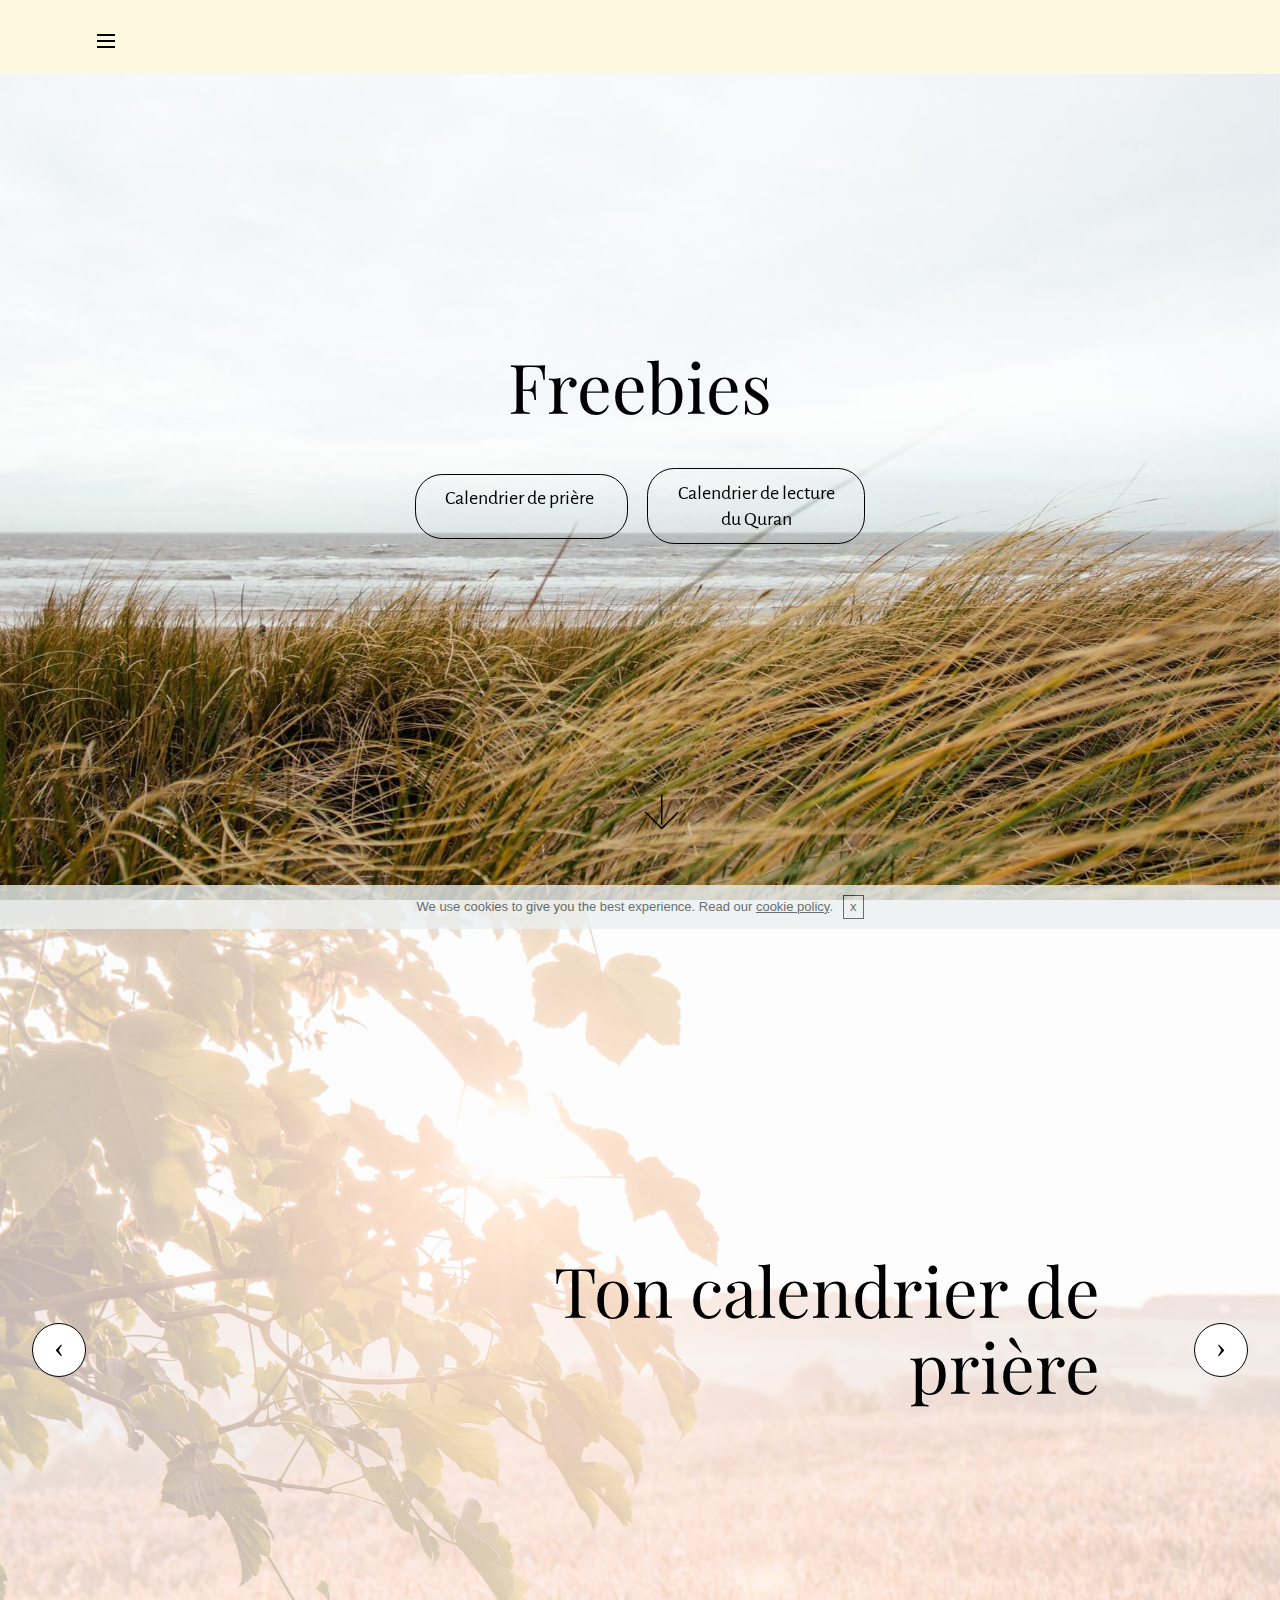
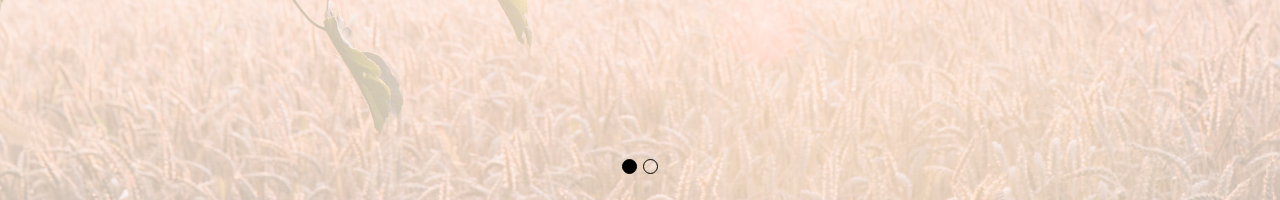
==== freebies.html @ bce5e8c2 "create github pages" ====
<!DOCTYPE html>
<html  >
<head>
  <!-- Site made with Mobirise Website Builder v4.9.6, https://mobirise.com -->
  <meta charset="UTF-8">
  <meta http-equiv="X-UA-Compatible" content="IE=edge">
  <meta name="generator" content="Mobirise v4.9.6, mobirise.com">
  <meta name="viewport" content="width=device-width, initial-scale=1, minimum-scale=1">
  <link rel="shortcut icon" href="assets/images/avatar-f344ed665e72-128-128x128.jpg" type="image/x-icon">
  <meta name="description" content="">
  
  <title>Freebies</title>
  <link rel="stylesheet" href="assets/web/assets/mobirise-icons/mobirise-icons.css">
  <link rel="stylesheet" href="https://fonts.googleapis.com/css?family=Alegreya+Sans:400,700&subset=latin,vietnamese,latin-ext">
  <link rel="stylesheet" href="https://fonts.googleapis.com/css?family=Playfair+Display:400,700&subset=latin,cyrillic">
  <link rel="stylesheet" href="assets/tether/tether.min.css">
  <link rel="stylesheet" href="assets/bootstrap/css/bootstrap.min.css">
  <link rel="stylesheet" href="assets/soundcloud-plugin/style.css">
  <link rel="stylesheet" href="assets/puritym/css/style.css">
  <link rel="stylesheet" href="assets/mobirise/css/mbr-additional.css" type="text/css">
  
  
  
</head>
<body>
  <nav class="navbar navbar-light mbr-navbar navbar-fixed-top" id="menu-h" data-rv-view="128" style="background-color: rgb(255, 248, 224);">
    <div class="container">
        <button class="navbar-toggler pull-right" type="button" data-toggle="collapse" data-target="#exCollapsingNavbar2">
            <div class="hamburger-icon"></div>
        </button>

        <div class="clearfix"></div>
        <div class="collapse" id="exCollapsingNavbar2">
            <span class="navbar-logo"><a href="https://mobirise.com"><img src="assets/images/avatar-f344ed665e72-128-128x128.jpg" alt="Logo" title="Logo"></a></span>
            <span><a class="navbar-brand" href="https://mobirise.com">Azv</a></span>

            

            <ul class="nav navbar-nav pull-xs-right"><li class="nav-item"><a class="nav-link" href="index.html#header1-8">Home</a></li> <li class="nav-item"><a class="nav-link" href="index.html#contacts3-3"><span class="mbri-hearth mbr-iconfont mbr-iconfont-btn-parent"></span>Sabr</a></li>  <li class="nav-item"><a class="nav-link" href="index.html#contacts3-3"><span class="mbri-photos mbr-iconfont mbr-iconfont-btn-parent"></span>Photos</a></li> <li class="nav-item"><a class="nav-link" href="index.html#contacts3-3"><span class="mbri-edit mbr-iconfont mbr-iconfont-btn-parent"></span>Breath</a></li> <li class="nav-item"><a class="nav-link" href="index.html#contacts3-3"><span class="mbri-gift mbr-iconfont mbr-iconfont-btn-parent"></span>Freebies</a></li><li class="nav-item"><a class="nav-link" href="#bottom">Contact</a></li></ul>
        </div>
    </div>
</nav>

<section class="mbr-section mbr-section-full mbr-parallax-background mbr-after-navbar" id="header1-1b" data-rv-view="130" style="background-image: url(assets/images/photo-1.jpg);">
    <div class="mbr-table-cell">
        
        <div class="container">
            <div class="row">
                <div class="col-md-8 col-md-offset-2 text-xs-center">

                    <h1 class="mbr-section-title display-1">Freebies</h1>
                    
                    <div class="mbr-buttons--center"><a class="btn btn-lg btn-secondary-outline" href="https://mobirise.com"><p>Calendrier de prière&nbsp;</p></a> <a class="btn btn-lg btn-secondary-outline" href="https://mobirise.com">Calendrier de lecture <br>du Quran</a> </div>
                </div>
            </div>
        </div>
        <a class="mbr-arrow" href="#slider-1c"><span class="mbri-down mbr-iconfont"></span></a>
    </div>
</section>

<section class="mbr-slider mbr-section mbr-section__container carousel slide mbr-section-nopadding" data-ride="carousel" data-keyboard="false" data-wrap="true" data-interval="5000" id="slider-1c" data-rv-view="133" style="background-color: rgb(255, 255, 255);">
    <div>
        <div>
            <div>
                <ol class="carousel-indicators">
                    <li data-app-prevent-settings="" data-target="#slider-1c" class="active" data-slide-to="0"></li><li data-app-prevent-settings="" data-target="#slider-1c" data-slide-to="1"></li>
                </ol>
                <div class="carousel-inner" role="listbox">
                    <div class="mbr-section carousel-item dark center mbr-section-full active" style="background-image: url(assets/images/photo-6.jpg);">
                        <div class="mbr-table-cell">
                         <div class="mbr-overlay" style="opacity: 0.7;"></div>
                            <div class=" container">
                                
                                <div class="row">
                                    <div class="col-md-8 col-md-offset-3 text-xs-right">
                                        <h2 class="mbr-section-title display-1">Ton calendrier de prière</h2>
                                        

                                        
                                    </div>
                                </div>
                            </div>
                        </div>
                    </div><div class="mbr-section carousel-item dark center mbr-section-full" style="background-image: url(assets/images/photo-9.jpg);">
                        <div class="mbr-table-cell">
                         <div class="mbr-overlay"></div>
                            <div class=" container">
                                
                                <div class="row">
                                    <div class="col-md-8 col-md-offset-1">
                                        <h2 class="mbr-section-title display-1">Ton calendrier de lecture du noble Quran</h2>
                                        

                                        
                                    </div>
                                </div>
                            </div>
                        </div>
                    </div>
                </div>
                
                <a data-app-prevent-settings="" class="left carousel-control" role="button" data-slide="prev" href="#slider-1c">
                    <span class="icon-prev" aria-hidden="true"></span>
                    <span class="sr-only">Previous</span>
                </a>
                <a data-app-prevent-settings="" class="right carousel-control" role="button" data-slide="next" href="#slider-1c">
                    <span class="icon-next" aria-hidden="true"></span>
                    <span class="sr-only">Next</span>
                </a>
            </div>
        </div>
    </div>
</section>


  <script src="assets/web/assets/jquery/jquery.min.js"></script>
  <script src="assets/tether/tether.min.js"></script>
  <script src="assets/bootstrap/js/bootstrap.min.js"></script>
  <script src="assets/cookies-alert-plugin/cookies-alert-core.js"></script>
  <script src="assets/cookies-alert-plugin/cookies-alert-script.js"></script>
  <script src="assets/jarallax/jarallax.js"></script>
  <script src="assets/bootstrap-carousel-swipe/bootstrap-carousel-swipe.js"></script>
  <script src="assets/smooth-scroll/smooth-scroll.js"></script>
  <script src="assets/puritym/js/script.js"></script>
  
  
<input name="cookieData" type="hidden" data-cookie-text="We use cookies to give you the best experience. Read our <a href='privacy.html'>cookie policy</a>.">
  </body>
</html>
---- assets/web/assets/mobirise-icons/mobirise-icons.css ----
@font-face {
  font-family: 'MobiriseIcons';
  src:  url('mobirise-icons.eot?spat4u');
  src:  url('mobirise-icons.eot?spat4u#iefix') format('embedded-opentype'),
    url('mobirise-icons.ttf?spat4u') format('truetype'),
    url('mobirise-icons.woff?spat4u') format('woff'),
    url('mobirise-icons.svg?spat4u#MobiriseIcons') format('svg');
  font-weight: normal;
  font-style: normal;
}

[class^="mbri-"], [class*=" mbri-"] {
  /* use !important to prevent issues with browser extensions that change fonts */
  font-family: MobiriseIcons !important;
  speak: none;
  font-style: normal;
  font-weight: normal;
  font-variant: normal;
  text-transform: none;
  line-height: 1;

  /* Better Font Rendering =========== */
  -webkit-font-smoothing: antialiased;
  -moz-osx-font-smoothing: grayscale;
}

.mbri-add-submenu:before {
  content: "\e900";
}
.mbri-alert:before {
  content: "\e901";
}
.mbri-align-center:before {
  content: "\e902";
}
.mbri-align-justify:before {
  content: "\e903";
}
.mbri-align-left:before {
  content: "\e904";
}
.mbri-align-right:before {
  content: "\e905";
}
.mbri-android:before {
  content: "\e906";
}
.mbri-apple:before {
  content: "\e907";
}
.mbri-arrow-down:before {
  content: "\e908";
}
.mbri-arrow-next:before {
  content: "\e909";
}
.mbri-arrow-prev:before {
  content: "\e90a";
}
.mbri-arrow-up:before {
  content: "\e90b";
}
.mbri-bold:before {
  content: "\e90c";
}
.mbri-bookmark:before {
  content: "\e90d";
}
.mbri-bootstrap:before {
  content: "\e90e";
}
.mbri-briefcase:before {
  content: "\e90f";
}
.mbri-browse:before {
  content: "\e910";
}
.mbri-bulleted-list:before {
  content: "\e911";
}
.mbri-calendar:before {
  content: "\e912";
}
.mbri-camera:before {
  content: "\e913";
}
.mbri-cart-add:before {
  content: "\e914";
}
.mbri-cart-full:before {
  content: "\e915";
}
.mbri-cash:before {
  content: "\e916";
}
.mbri-change-style:before {
  content: "\e917";
}
.mbri-chat:before {
  content: "\e918";
}
.mbri-clock:before {
  content: "\e919";
}
.mbri-close:before {
  content: "\e91a";
}
.mbri-cloud:before {
  content: "\e91b";
}
.mbri-code:before {
  content: "\e91c";
}
.mbri-contact-form:before {
  content: "\e91d";
}
.mbri-credit-card:before {
  content: "\e91e";
}
.mbri-cursor-click:before {
  content: "\e91f";
}
.mbri-cust-feedback:before {
  content: "\e920";
}
.mbri-database:before {
  content: "\e921";
}
.mbri-delivery:before {
  content: "\e922";
}
.mbri-desktop:before {
  content: "\e923";
}
.mbri-devices:before {
  content: "\e924";
}
.mbri-down:before {
  content: "\e925";
}
.mbri-download:before {
  content: "\e989";
}
.mbri-drag-n-drop:before {
  content: "\e927";
}
.mbri-drag-n-drop2:before {
  content: "\e928";
}
.mbri-edit:before {
  content: "\e929";
}
.mbri-edit2:before {
  content: "\e92a";
}
.mbri-error:before {
  content: "\e92b";
}
.mbri-extension:before {
  content: "\e92c";
}
.mbri-features:before {
  content: "\e92d";
}
.mbri-file:before {
  content: "\e92e";
}
.mbri-flag:before {
  content: "\e92f";
}
.mbri-folder:before {
  content: "\e930";
}
.mbri-gift:before {
  content: "\e931";
}
.mbri-github:before {
  content: "\e932";
}
.mbri-globe:before {
  content: "\e933";
}
.mbri-globe-2:before {
  content: "\e934";
}
.mbri-growing-chart:before {
  content: "\e935";
}
.mbri-hearth:before {
  content: "\e936";
}
.mbri-help:before {
  content: "\e937";
}
.mbri-home:before {
  content: "\e938";
}
.mbri-hot-cup:before {
  content: "\e939";
}
.mbri-idea:before {
  content: "\e93a";
}
.mbri-image-gallery:before {
  content: "\e93b";
}
.mbri-image-slider:before {
  content: "\e93c";
}
.mbri-info:before {
  content: "\e93d";
}
.mbri-italic:before {
  content: "\e93e";
}
.mbri-key:before {
  content: "\e93f";
}
.mbri-laptop:before {
  content: "\e940";
}
.mbri-layers:before {
  content: "\e941";
}
.mbri-left-right:before {
  content: "\e942";
}
.mbri-left:before {
  content: "\e943";
}
.mbri-letter:before {
  content: "\e944";
}
.mbri-like:before {
  content: "\e945";
}
.mbri-link:before {
  content: "\e946";
}
.mbri-lock:before {
  content: "\e947";
}
.mbri-login:before {
  content: "\e948";
}
.mbri-logout:before {
  content: "\e949";
}
.mbri-magic-stick:before {
  content: "\e94a";
}
.mbri-map-pin:before {
  content: "\e94b";
}
.mbri-menu:before {
  content: "\e94c";
}
.mbri-mobile:before {
  content: "\e94d";
}
.mbri-mobile2:before {
  content: "\e94e";
}
.mbri-mobirise:before {
  content: "\e94f";
}
.mbri-more-horizontal:before {
  content: "\e950";
}
.mbri-more-vertical:before {
  content: "\e951";
}
.mbri-music:before {
  content: "\e952";
}
.mbri-new-file:before {
  content: "\e953";
}
.mbri-numbered-list:before {
  content: "\e954";
}
.mbri-opened-folder:before {
  content: "\e955";
}
.mbri-pages:before {
  content: "\e956";
}
.mbri-paper-plane:before {
  content: "\e957";
}
.mbri-paperclip:before {
  content: "\e958";
}
.mbri-photo:before {
  content: "\e959";
}
.mbri-photos:before {
  content: "\e95a";
}
.mbri-pin:before {
  content: "\e95b";
}
.mbri-play:before {
  content: "\e95c";
}
.mbri-plus:before {
  content: "\e95d";
}
.mbri-preview:before {
  content: "\e95e";
}
.mbri-print:before {
  content: "\e95f";
}
.mbri-protect:before {
  content: "\e960";
}
.mbri-question:before {
  content: "\e961";
}
.mbri-quote-left:before {
  content: "\e962";
}
.mbri-quote-right:before {
  content: "\e963";
}
.mbri-refresh:before {
  content: "\e964";
}
.mbri-responsive:before {
  content: "\e965";
}
.mbri-right:before {
  content: "\e966";
}
.mbri-rocket:before {
  content: "\e967";
}
.mbri-sad-face:before {
  content: "\e968";
}
.mbri-sale:before {
  content: "\e969";
}
.mbri-save:before {
  content: "\e96a";
}
.mbri-search:before {
  content: "\e96b";
}
.mbri-setting:before {
  content: "\e96c";
}
.mbri-setting2:before {
  content: "\e96d";
}
.mbri-setting3:before {
  content: "\e96e";
}
.mbri-share:before {
  content: "\e96f";
}
.mbri-shopping-bag:before {
  content: "\e970";
}
.mbri-shopping-basket:before {
  content: "\e971";
}
.mbri-shopping-cart:before {
  content: "\e972";
}
.mbri-sites:before {
  content: "\e973";
}
.mbri-smile-face:before {
  content: "\e974";
}
.mbri-speed:before {
  content: "\e975";
}
.mbri-star:before {
  content: "\e976";
}
.mbri-success:before {
  content: "\e977";
}
.mbri-sun:before {
  content: "\e978";
}
.mbri-sun2:before {
  content: "\e979";
}
.mbri-tablet:before {
  content: "\e97a";
}
.mbri-tablet-vertical:before {
  content: "\e97b";
}
.mbri-target:before {
  content: "\e97c";
}
.mbri-timer:before {
  content: "\e97d";
}
.mbri-to-ftp:before {
  content: "\e97e";
}
.mbri-to-local-drive:before {
  content: "\e97f";
}
.mbri-touch-swipe:before {
  content: "\e980";
}
.mbri-touch:before {
  content: "\e981";
}
.mbri-trash:before {
  content: "\e982";
}
.mbri-underline:before {
  content: "\e983";
}
.mbri-unlink:before {
  content: "\e984";
}
.mbri-unlock:before {
  content: "\e985";
}
.mbri-up-down:before {
  content: "\e986";
}
.mbri-up:before {
  content: "\e987";
}
.mbri-update:before {
  content: "\e988";
}
.mbri-upload:before {
 content: "\e926"; 
}
.mbri-user:before {
  content: "\e98a";
}
.mbri-user2:before {
  content: "\e98b";
}
.mbri-users:before {
  content: "\e98c";
}
.mbri-video:before {
  content: "\e98d";
}
.mbri-video-play:before {
  content: "\e98e";
}
.mbri-watch:before {
  content: "\e98f";
}
.mbri-website-theme:before {
  content: "\e990";
}
.mbri-wifi:before {
  content: "\e991";
}
.mbri-windows:before {
  content: "\e992";
}
.mbri-zoom-out:before {
  content: "\e993";
}
.mbri-redo:before {
  content: "\e994";
}
.mbri-undo:before {
  content: "\e995";
}
---- assets/soundcloud-plugin/style.css ----
.addons-container {
  position: relative;
  margin-left: auto;
  margin-right: auto;
  padding-right: 15px;
  padding-left: 15px; }
  @media (min-width: 576px) {
    .addons-container {
      padding-right: 15px;
      padding-left: 15px; } }
  @media (min-width: 768px) {
    .addons-container {
      padding-right: 15px;
      padding-left: 15px; } }
  @media (min-width: 992px) {
    .addons-container {
      padding-right: 15px;
      padding-left: 15px; } }
  @media (min-width: 1200px) {
    .addons-container {
      padding-right: 15px;
      padding-left: 15px; } }
  @media (min-width: 576px) {
    .addons-container {
      width: 540px;
      max-width: 100%; } }
  @media (min-width: 768px) {
    .addons-container {
      width: 720px;
      max-width: 100%; } }
  @media (min-width: 992px) {
    .addons-container {
      width: 960px;
      max-width: 100%; } }
  @media (min-width: 1200px) {
    .addons-container {
      width: 1140px;
      max-width: 100%; } }

.addons-container-inner{
    position: relative;
    width: 100%;
    min-height: 1px;
    padding-right: 15px;
    padding-left: 15px;
}
@media (min-width: 567px) {
    .addons-container-inner{
        -ms-flex: 0 0 66.666667%;
        flex: 0 0 66.666667%;
        max-width: 66.666667%;
    }
}
.addons-row{
    display: flex;
    justify-content:center;
}
---- assets/puritym/css/style.css ----
.engine {
	position: absolute;
	text-indent: -2400px;
	text-align: center;
	padding: 0;
	top: 0;
	left: -2400px;
}/**
 * BOOTSTRAP CUSTOM
 */
.container {
  position: relative; }

.btn {
  margin-bottom: 0.5rem; }
  .btn + .btn {
    margin-left: 1rem; }

.btn-white {
  background: #fff;
  color: inherit; }

.btn-black {
  background: #000;
  color: #fff; }

.btn-social,
.btn-social:hover,
.btn-social:active,
.btn-social:focus {
  color: #fff; }

.display-1 {
  font-size: 4.3rem;
  margin-top: 3.9rem;
  margin-bottom: 2.8rem; }

.display-2 {
  font-size: 3.5rem;
  margin-top: 3.5rem;
  margin-bottom: 2.5rem; }

.display-3 {
  font-size: 2.8rem;
  margin-top: 3.2rem;
  margin-bottom: 2rem; }

.display-4 {
  font-size: 2.3rem;
  margin-top: 2.3rem;
  margin-bottom: 1.8rem; }

p.lead,
.lead p {
  margin-bottom: 2rem; }

.card .card-img-top {
  width: 100%; }

.card-block {
  background-color: #fff; }

@media (min-width: 768px) {
  .col-md-4:nth-of-type(3n+1) {
    clear: left; } }
@media (min-width: 544px) and (max-width: 767px) {
  .col-md-4:nth-of-type(odd) {
    clear: left; } }
.row.no-gutter {
  margin-left: 0;
  margin-right: 0; }

.row.no-gutter > [class*=col-]:not(:first-child),
.row.no-gutter > [class*=col-]:not(:last-child) {
  padding-right: 0;
  padding-left: 0; }

blockquote {
  padding: .5rem 1rem;
  margin: 0 0 1rem;
  margin-bottom: 1rem;
  font-size: 1.25rem;
  border-left: .25rem solid #f1c050; }

/**
 * TYPOGRAPHY
 */
body {
  font-family: "Alegreya Sans", sans-serif; }

h1, h2, h3, h4, h5, h6,
.h1, .h2, .h3, .h4, .h5, .h6,
.display-1, .display-2, .display-3, .display-4 {
  font-family: "Playfair Display", sans-serif; }

/**
 * MAPS
 */
@-webkit-keyframes mapCircleLoading {
  from {
    -webkit-transform: rotate(0deg); }
  to {
    -webkit-transform: rotate(359deg); } }
@keyframes mapCircleLoading {
  from {
    transform: rotate(0deg); }
  to {
    transform: rotate(359deg); } }
.mbr-map {
  position: relative; }
  .mbr-map iframe {
    height: 100%;
    width: 100%; }
  .mbr-map [data-state-details] {
    color: #6b6763;
    font-family: "Alegreya Sans", sans-serif;
    font-size: 1.25rem;
    height: 1.5em;
    margin-top: -0.75em;
    padding-left: 20px;
    padding-right: 20px;
    position: absolute;
    text-align: center;
    top: 50%;
    width: 100%; }
  .mbr-map[data-state] {
    background: #e9e5dc; }
  .mbr-map[data-state="loading"] [data-state-details] {
    display: none; }
  .mbr-map[data-state="loading"]::after {
    content: "";
    -webkit-animation: mapCircleLoading .6s infinite linear;
    animation: mapCircleLoading .6s infinite linear;
    border-radius: 50%;
    border: 6px rgba(255, 255, 255, 0.35) solid;
    border-top-color: #fff;
    height: 40px;
    left: 50%;
    margin-left: -20px;
    margin-top: -20px;
    position: absolute;
    top: 50%;
    width: 40px; }

/**
 * SECTIONS
 */
.mbr-section {
  position: relative;
  padding-top: 9rem;
  padding-bottom: 9rem;
  background-position: 50% 50%;
  background-repeat: no-repeat;
  background-size: cover; }

.mbr-section-full {
  display: table;
  width: 100%;
  height: 100vh;
  padding-top: 0;
  padding-bottom: 0; }

.mbr-section-small {
  padding-top: 4.5rem;
  padding-bottom: 4.5rem; }

.mbr-section-nopadding {
  padding-top: 0;
  padding-bottom: 0; }

.mbr-section-title {
  margin-top: 0; }

.mbr-table {
  display: table; }

.mbr-table-cell {
  position: relative;
  display: table-cell;
  vertical-align: middle;
  padding-top: 9rem;
  padding-bottom: 9rem; }

.mbr-inner-padding {
  padding: 4rem; }

/* footer */
.mbr-footer {
  color: #fff; }
  .mbr-footer .mbr-map,
  .mbr-footer .mbr-google-map {
    height: 300px; }
  .mbr-footer .form-control {
    color: #fff;
    background-color: #26272c;
    border-color: #1b1c20; }
  .mbr-footer ul {
    list-style-type: none;
    padding: 0; }
    .mbr-footer ul li {
      position: relative;
      padding-left: 1.2rem; }
      .mbr-footer ul li:before {
        content: '';
        position: absolute;
        margin-left: -1.2rem;
        width: 10px;
        height: 1px;
        top: 50%;
        background-color: #fff; }

footer.mbr-footer {
  padding-top: 3rem;
  padding-bottom: 2rem; }

/**
 * NAVBAR
 */
.mbr-navbar {
  position: absolute;
  top: 0;
  right: 0;
  left: 0;
  padding: 1.5rem 1rem;
  background-color: #fff;
  z-index: 1030; }
  .mbr-navbar.navbar-fixed-top {
    position: fixed; }
  .mbr-navbar.navbar-transparent {
    background-color: transparent; }
  .mbr-navbar .navbar-logo {
    margin-right: 1.5rem;
    float: left; }
  .mbr-navbar .navbar-logo,
  .mbr-navbar .navbar-logo img {
    height: 37px; }
  .mbr-navbar .navbar-brand {
    margin-right: 1.5rem; }
  .mbr-navbar .navbar-divider,
  .mbr-navbar .navbar-nav .nav-item + .nav-item,
  .mbr-navbar .navbar-nav .nav-link + .nav-link {
    margin-left: 1rem; }
  .mbr-navbar .navbar-nav + .navbar-nav {
    margin-right: 20px; }

.mbr-navbar .hamburger-icon, .navbar-dropdown .hamburger-icon {
  content: "";
  width: 16px;
  -webkit-box-shadow: 0 -6px 0 1px,0 0 0 1px,0 6px 0 1px;
  -moz-box-shadow: 0 -6px 0 1px,0 0 0 1px,0 6px 0 1px;
  box-shadow: 0 -6px 0 1px,0 0 0 1px,0 6px 0 1px; }

/**
 * HELPERS
 */
/* Colors */
.text-white {
  color: #fff !important; }

.text-black {
  color: #000 !important; }

/**
 * Mobirise Classes
 */
.mbr-after-navbar:before {
  content: "";
  display: block;
  height: 54px; }

.mbr-section__container--first {
  padding-bottom: 1rem; }

.mbr-section__container--middle {
  padding-top: 1rem;
  padding-bottom: 1rem; }

.mbr-section__container--last {
  padding-top: 1rem; }

.mbr-overlay,
.mbr-background-video,
.mbr-background-video-preview {
  position: absolute;
  bottom: 0;
  left: 0;
  right: 0;
  top: 0; }

.mbr-overlay {
  background-color: #fff;
  opacity: 0.5;
  z-index: 1; }
  .mbr-overlay ~ * {
    z-index: 2; }

.mbr-background-video-preview {
  z-index: 0 !important; }

.mbr-figure {
  display: block;
  overflow: hidden;
  position: relative;
  width: 100%;
  margin: 0; }
  .mbr-figure img, .mbr-figure iframe {
    display: block;
    width: 100%; }
  .mbr-figure .mbr-figure-caption {
    width: 100%;
    padding: 1.5rem 0;
    background-color: #FFF8E0; }
  .mbr-figure .mbr-figure-caption-over {
    position: absolute;
    bottom: 0;
    background-color: rgba(255, 255, 255, 0.5); }

.mbr-map,
.mbr-google-map {
  height: 400px; }

.mbr-arrow {
  position: absolute;
  text-align: center;
  font-size: 35px;
  bottom: 71px;
  left: 50%;
  text-decoration: none !important;
  width: 30px;
  margin-left: -15px;
  line-height: 1px;
  padding: 0 20px;
  -webkit-animation: floating-arrow 1.6s infinite ease-in-out 0s;
  -o-animation: floating-arrow 1.6s infinite ease-in-out 0s;
  animation: floating-arrow 1.6s infinite ease-in-out 0s; }
  .mbr-arrow, .mbr-arrow:hover, .mbr-arrow:focus {
    color: inherit; }

@-webkit-keyframes floating-arrow {
  from {
    -webkit-transform: translateY(0);
    transform: translateY(0); }
  65% {
    -webkit-transform: translateY(11px);
    transform: translateY(11px); }
  to {
    -webkit-transform: translateY(0);
    transform: translateY(0); } }
@-o-keyframes floating-arrow {
  from {
    -webkit-transform: translateY(0);
    transform: translateY(0); }
  65% {
    -webkit-transform: translateY(11px);
    transform: translateY(11px); }
  to {
    -webkit-transform: translateY(0);
    transform: translateY(0); } }
@keyframes floating-arrow {
  from {
    -webkit-transform: translateY(0);
    transform: translateY(0); }
  65% {
    -webkit-transform: translateY(11px);
    transform: translateY(11px); }
  to {
    -webkit-transform: translateY(0);
    transform: translateY(0); } }
@media (max-width: 767px) {
  .mbr-arrow {
    bottom: 41px; } }
@media (max-width: 320px) {
  .mbr-arrow {
    bottom: 21px;
    text-align: center; } }
@media all and (device-width: 320px) and (device-height: 568px) and (orientation: portrait) {
  .mbr-arrow {
    bottom: 31px; } }
/*-------

   Slider

-------*/
.mbr-slider .carousel-inner > .active,
.mbr-slider .carousel-inner > .next,
.mbr-slider .carousel-inner > .prev {
  display: table; }

.mbr-slider .carousel-control {
  background-image: none;
  width: 54px;
  height: 54px;
  top: 50%;
  margin-top: -27px;
  line-height: 54px;
  border-radius: 27px;
  color: inherit;
  background: #fff;
  border: 1px solid #000;
  opacity: 1;
  text-shadow: none;
  z-index: 5;
  -webkit-transition: all 0.2s ease-in-out 0s;
  -o-transition: all 0.2s ease-in-out 0s;
  transition: all 0.2s ease-in-out 0s; }

.mbr-slider .carousel-control .icon-next,
.mbr-slider .carousel-control .icon-prev {
  margin-top: -18px;
  font-size: 30px; }

.mbr-slider .carousel-control.left {
  margin-left: 2rem; }

.mbr-slider .carousel-control.right {
  margin-right: 2rem; }

.mbr-slider .carousel-control:hover {
  background: #000;
  color: #fff; }

.mbr-slider .carousel-indicators {
  bottom: 0; }

.mbr-slider .carousel-indicators li,
.mbr-slider .carousel-indicators .active {
  width: 15px;
  height: 15px;
  margin: 3px;
  border: 1px solid #000; }

.mbr-slider .carousel-indicators .active {
  background-color: #000; }

.mbr-slider .mbr-overlay {
  z-index: 0; }

@media (max-width: 767px) {
  .mbr-slider .carousel-control {
    top: auto;
    bottom: 20px; }

  .mbr-slider > .container .carousel-control {
    margin-bottom: 0px; } }
/* boxed slider */
.mbr-slider > .boxed-slider {
  position: relative;
  padding: 93px 0; }

.mbr-slider > .boxed-slider > div {
  position: relative; }

.mbr-slider > .container img {
  width: 100%; }

.mbr-slider > .container img + .row {
  position: absolute;
  top: 50%;
  left: 0;
  right: 0;
  -webkit-transform: translateY(-50%);
  -moz-transform: translateY(-50%);
  transform: translateY(-50%); }

.mbr-slider .mbr-section {
  padding: 0;
  background-attachment: scroll; }

.mbr-slider .mbr-table-cell {
  padding: 0; }

.mbr-slider > .container .carousel-indicators {
  margin-bottom: 3px; }

/* article slider */
.mbr-slider > .article-slider .mbr-section,
.mbr-slider > .article-slider .mbr-section .mbr-table-cell {
  padding-top: 0;
  padding-bottom: 0; }

/*-------

   Gallery

-------*/
.mbr-gallery .mbr-gallery-item {
  position: relative;
  display: inline-block;
  width: 25%; }
  @media (max-width: 768px) {
    .mbr-gallery .mbr-gallery-item {
      width: 50%; } }
  @media (max-width: 400px) {
    .mbr-gallery .mbr-gallery-item {
      width: 100%; } }

.mbr-gallery .mbr-gallery-item > a {
  position: relative;
  display: block;
  background: #fff;
  outline: none; }

.mbr-gallery .mbr-gallery-item img {
  width: 100%;
  opacity: 1;
  -webkit-transition: .2s opacity ease-in-out;
  transition: .2s opacity ease-in-out; }

.mbr-gallery .mbr-gallery-item > a:hover img {
  opacity: 0.9; }

.mbr-gallery .mbr-gallery-item .icon {
  position: absolute;
  font-size: 30px;
  top: 50%;
  left: 50%;
  color: #000;
  opacity: 0;
  -webkit-transform: translateX(-50%) translateY(-50%);
  transform: translateX(-50%) translateY(-50%);
  -webkit-transition: .2s opacity ease-in-out;
  transition: .2s opacity ease-in-out; }

.mbr-gallery .mbr-gallery-item > a:hover .icon {
  opacity: 1; }

/* remove spacing */
.mbr-gallery .mbr-gallery-row.no-gutter {
  margin: 0; }

.mbr-gallery .mbr-gallery-row.no-gutter .mbr-gallery-item {
  padding: 0; }

/* container */
.mbr-gallery .container.mbr-gallery-layout-default {
  padding: 93px 0; }

/* fix horizontal scrollbar */
.mbr-gallery .mbr-gallery-layout-default,
.mbr-gallery .mbr-gallery-layout-article {
  overflow: hidden; }

/* lightbox */
.mbr-gallery .modal {
  position: fixed;
  overflow: hidden;
  padding-right: 0 !important; }

.mbr-gallery .modal-body {
  padding: 0; }

.mbr-gallery .modal-body img {
  width: 100%; }

.mbr-gallery .modal .close {
  position: absolute;
  background-image: none;
  font-size: 20px;
  width: 54px;
  height: 54px;
  border-radius: 27px;
  color: #000;
  top: 2rem;
  right: 2rem;
  line-height: 54px;
  opacity: 1;
  border: 1px solid #000;
  text-align: center;
  text-shadow: none;
  z-index: 5;
  -webkit-transition: all 0.2s ease-in-out 0s;
  -o-transition: all 0.2s ease-in-out 0s;
  transition: all 0.2s ease-in-out 0s; }

.mbr-gallery .modal .close:hover {
  background: #000;
  color: #fff; }

/* modal back color opacity */
.modal-backdrop.in {
  opacity: 0.8;
  filter: alpha(opacity=80); }

@media (max-width: 768px) {
  .mbr-gallery .modal-dialog {
    margin: 10px auto; }

  .mbr-gallery .carousel-indicators,
  .mbr-gallery .carousel-control,
  .mbr-gallery .modal .close {
    position: fixed; } }
/* fix fade in effect */
.mbr-gallery .modal.fade .modal-dialog {
  margin-top: -100px;
  -webkit-transition: margin-top 0.3s ease-out;
  -moz-transition: margin-top 0.3s ease-out;
  -o-transition: margin-top 0.3s ease-out;
  transition: margin-top 0.3s ease-out; }

.mbr-gallery .modal.in .modal-dialog,
.mbr-gallery .modal.fade .modal-dialog {
  -webkit-transform: none;
  -ms-transform: none;
  -o-transform: none;
  transform: none; }

.mbr-gallery .modal.in .modal-dialog {
  margin-top: 30px; }

/* iconfont default styling */
/* for buttons */
.mbr-iconfont.mbr-iconfont-btn,
.mbr-buttons__btn .mbr-iconfont {
  padding-right: 0.3em;
  font-size: 1.5em;
  line-height: 0.5em;
  vertical-align: text-bottom;
  position: relative;
  top: -0.1em;
  text-decoration: none; }

/* menu links */
.mbr-iconfont.mbr-iconfont-btn-parent,
.mbr-buttons__link .mbr-iconfont {
  padding-right: 0.3em;
  font-size: 1.3em;
  top: -0.2em;
  position: relative;
  vertical-align: middle; }

/* msg-box4 */
.mbr-iconfont.mbr-iconfont-msg-box4,
.mbr-iconfont.mbr-iconfont-msg-box5 {
  font-size: 357px;
  text-decoration: none;
  color: #000; }

/*menu logo */
.mbr-iconfont.mbr-iconfont-menu,
.mbr-iconfont.mbr-iconfont-ext__menu {
  font-size: 37px;
  text-decoration: none;
  color: rgba(0, 0, 0, 0.8); }

/* contacts1 */
.mbr-iconfont.mbr-iconfont-contacts1 {
  font-size: 119px;
  text-decoration: none;
  color: #9C9C9C; }

.mbr-iconfont.mbr-iconfont-features1 {
  font-size: 140px;
  text-decoration: none;
  text-align: center;
  display: block;
  margin-top: 0.2em; }

.mbr-table-cell-lg {
  position: relative;
  display: table-cell;
  vertical-align: middle;
  padding-top: 0;
  padding-bottom: 0;
  float: none; }

@media (max-width: 991px) {
  .mbr-table-cell-lg {
    display: block; } }
/*image-resize*/
.image-size .mbr-figure {
  text-align: center; }

@media (max-width: 991px) {
  .image-size {
    width: 100% !important; }
    .image-size .mbr-iconfont {
      font-size: 260px !important; } }

/*# sourceMappingURL=style.css.map */
---- assets/mobirise/css/mbr-additional.css ----
@import url(https://fonts.googleapis.com/css?family=Lora:400,700);
@import url(https://fonts.googleapis.com/css?family=Playfair+Display:400,700&subset=latin,cyrillic);



#dropdown-menu-1d .hide-buttons [data-button] {
  display: none !important;
}
#dropdown-menu-1d .navbar-brand a {
  font-family: 'Lora', serif;
}
#dropdown-menu-1d .nav .link,
#dropdown-menu-1d .dropdown-item {
  font-size: 1em;
  color: #000000;
}
#dropdown-menu-1d .navbar,
#dropdown-menu-1d .dropdown-menu {
  background: #ffffff;
}
#dropdown-menu-1d .dropdown-menu .dropdown-toggle[aria-expanded="true"],
#dropdown-menu-1d .dropdown-menu a:hover,
#dropdown-menu-1d .dropdown-menu a:focus {
  background: #f5f5f5;
}
#dropdown-menu-1d .navbar-toggler {
  color: #000000;
}
#header1-8 H1 {
  font-size: 48px;
  text-align: right;
}
#instagram-feed-block-0 .inst__title {
  color: #000000;
  font-size: 46px;
  font-family: 'Playfair Display', sans-serif;
  text-align: center;
}
#contacts3-3 DIV {
  text-align: left;
}
#contacts3-3 STRONG {
  color: #000000;
  font-family: 'Playfair Display', sans-serif;
  font-size: 13px;
}

#menu-d .navbar-toggler {
  color: #000000;
}
#menu-d .navbar-brand {
  font-family: 'Playfair Display', sans-serif;
  font-size: 20px;
}
#content1-m P {
  text-align: left;
}

#menu-f .navbar-toggler {
  color: #000000;
}
#menu-f .navbar-brand {
  font-family: 'Playfair Display', sans-serif;
  font-size: 20px;
}

#menu-j .navbar-toggler {
  color: #000000;
}
#menu-j .navbar-brand {
  font-family: 'Playfair Display', sans-serif;
  font-size: 20px;
}

#menu-h .navbar-toggler {
  color: #000000;
}
#menu-h .navbar-brand {
  font-family: 'Playfair Display', sans-serif;
  font-size: 20px;
}

#menu-f .navbar-toggler {
  color: #000000;
}
#menu-f .navbar-brand {
  font-family: 'Playfair Display', sans-serif;
  font-size: 20px;
}

#menu-f .navbar-toggler {
  color: #000000;
}
#menu-f .navbar-brand {
  font-family: 'Playfair Display', sans-serif;
  font-size: 20px;
}

#menu-f .navbar-toggler {
  color: #000000;
}
#menu-f .navbar-brand {
  font-family: 'Playfair Display', sans-serif;
  font-size: 20px;
}
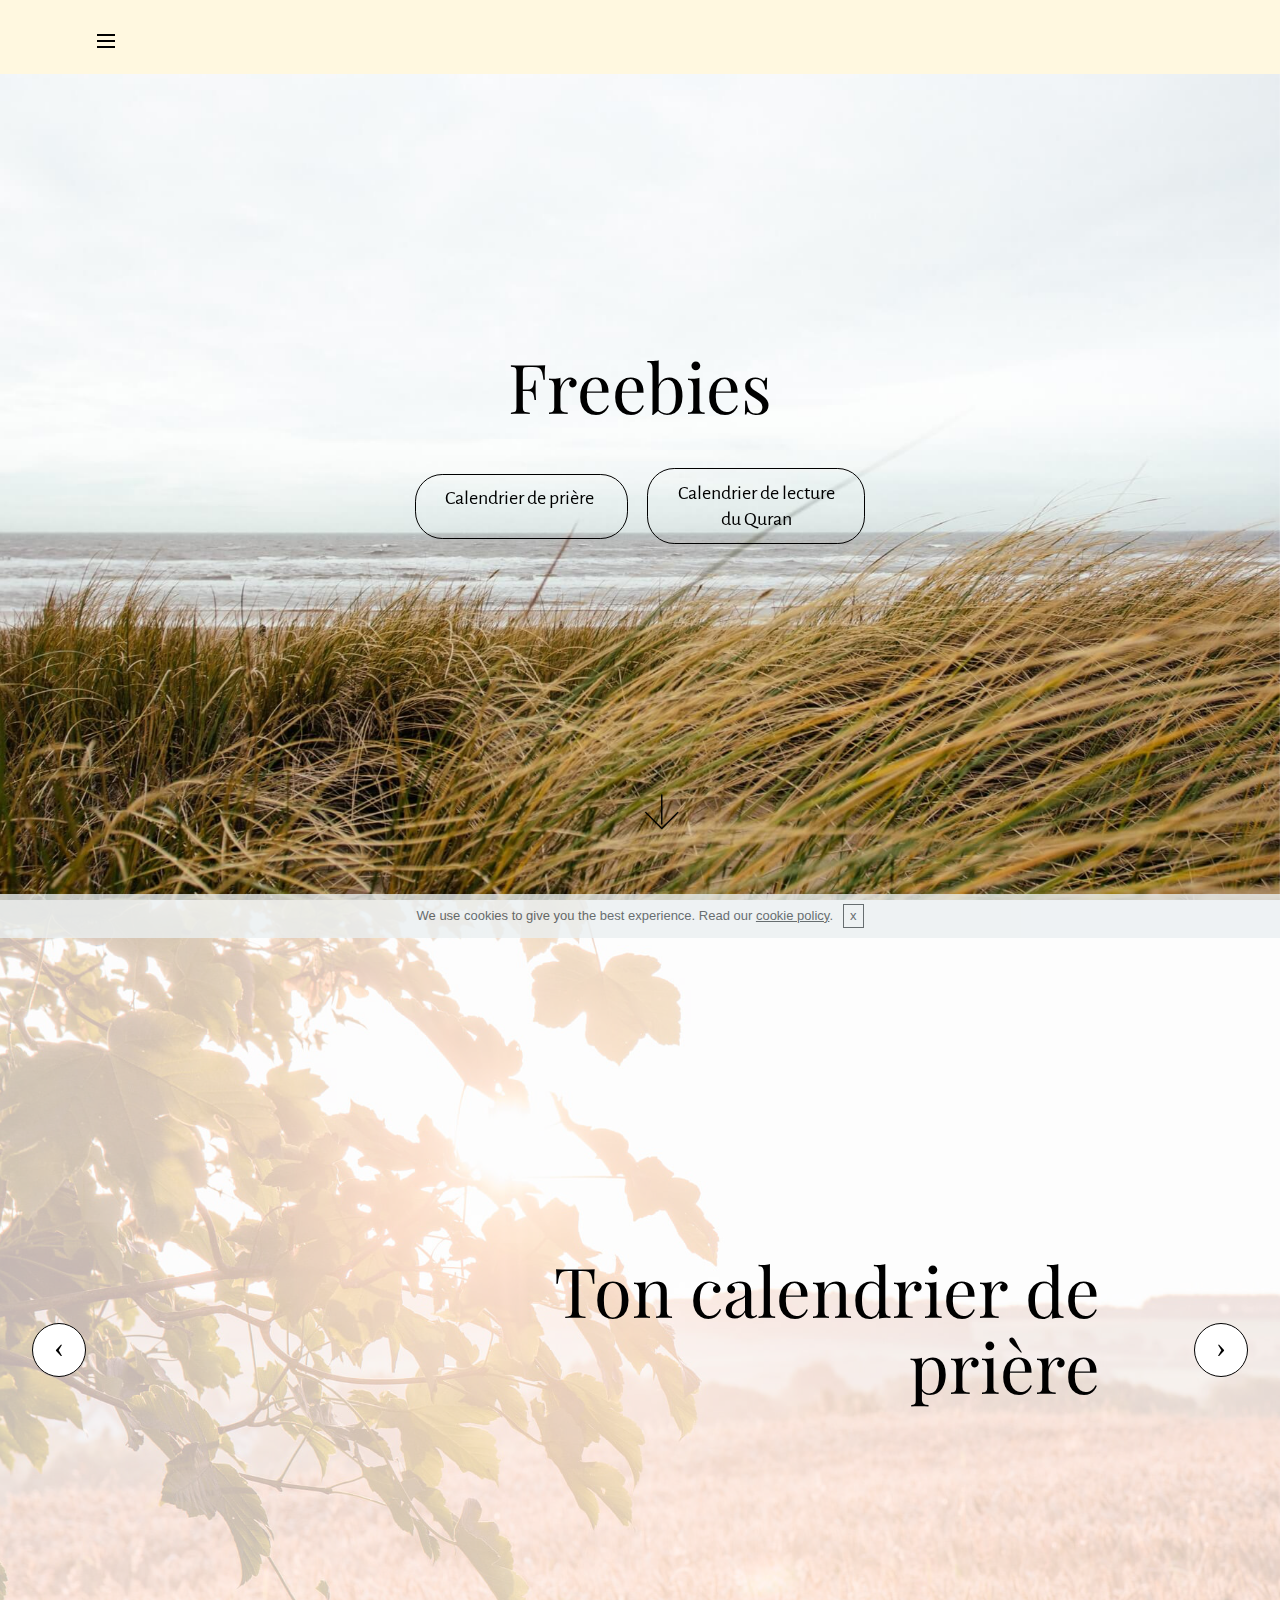
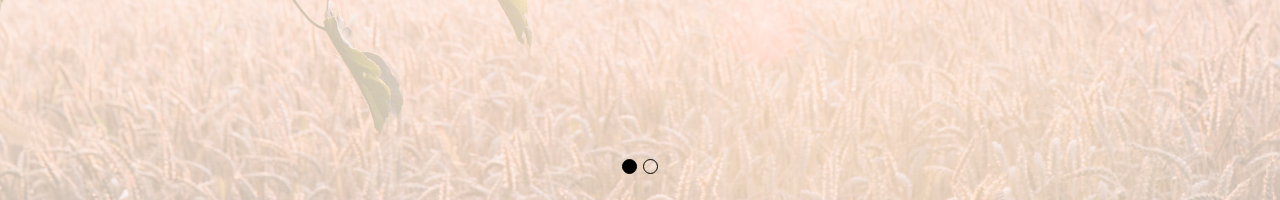
==== commit b31015ad: "create github pages" ====
--- a/freebies.html
+++ b/freebies.html
@@ -23,6 +23,20 @@
   
 </head>
 <body>
+
+<!-- Google Analytics -->
+<!-- Global site tag (gtag.js) - Google Analytics -->
+<script async src="https://www.googletagmanager.com/gtag/js?id=UA-138250397-1"></script>
+<script>
+  window.dataLayer = window.dataLayer || [];
+  function gtag(){dataLayer.push(arguments);}
+  gtag('js', new Date());
+
+  gtag('config', 'UA-138250397-1');
+</script>
+<!-- /Google Analytics -->
+
+
   <nav class="navbar navbar-light mbr-navbar navbar-fixed-top" id="menu-h" data-rv-view="128" style="background-color: rgb(255, 248, 224);">
     <div class="container">
         <button class="navbar-toggler pull-right" type="button" data-toggle="collapse" data-target="#exCollapsingNavbar2">
